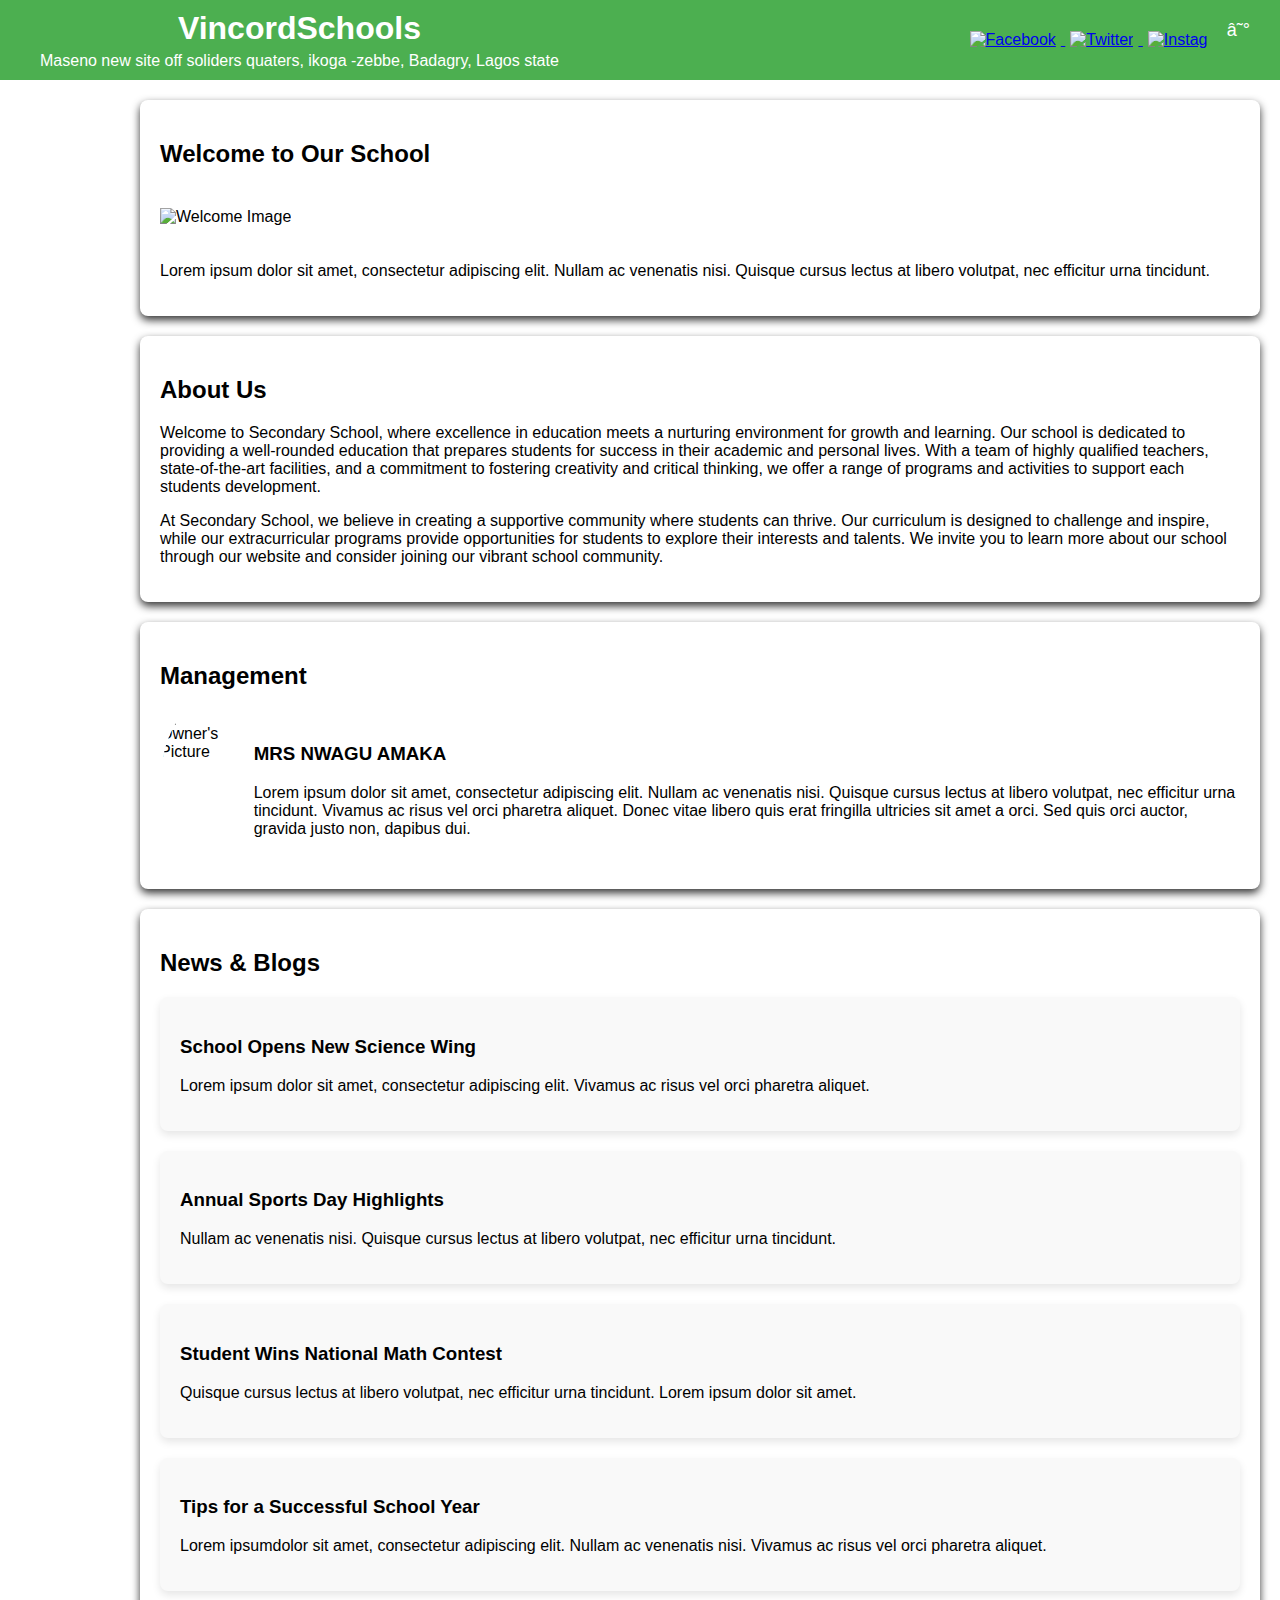
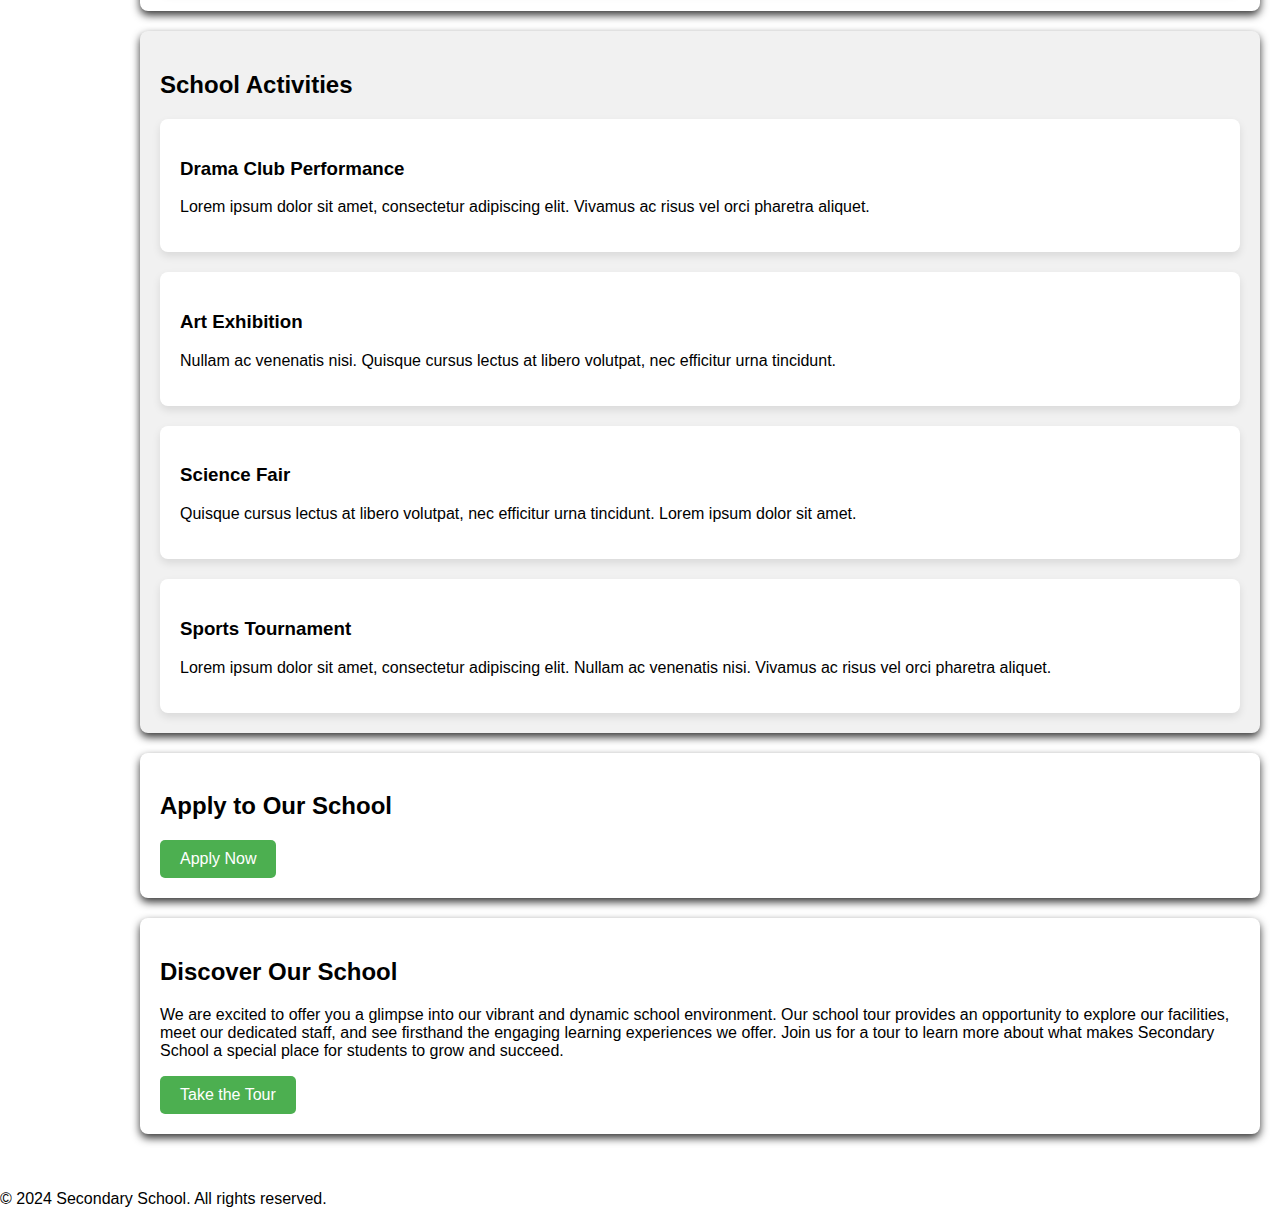
==== index.html @ 15157e75 "Add files via upload" ====
<!DOCTYPE html>
<html lang="en">
<head>
    <meta charset="UTF-9">
    <meta name="viewport" content="width=device-width, initial-scale=1.0">
    <title>vincordSchools</title>
    <link rel="stylesheet" href="index.css">
</head>
<body>
    <header>
        <div class="header-content">
            <div class="school-info">
                <h1>VincordSchools</h1>
                <p>Maseno new site off soliders quaters, ikoga -zebbe, Badagry, Lagos state</p>
            </div>
            <div class="social-handles">
                <a href="https://facebook.com/school" target="_blank">
                    <img src="facebook icon.png" alt="Facebook">
               </a>
                <a href="https://twitter icon.com/school" target="_blank">
                    <img src="twitter icon.png" alt="Twitter">
                </a>
                <a href="https://instagram.com/school" target="_blank">
                    <img src="instagram icon.png" alt="Instagram">
                </a>
            </div>
        </div>
        <button class="menu-toggle" onclick="toggleMenu()">☰</button>
    </header>

    <nav class="side-menu" id="sideMenu">
        <ul>
            <li><a href="#welcome">Welcome</a></li>
            <li><a href="#management">Management</a></li>
            <li><a href="#news-blogs">News & Blogs</a></li>
            <li><a href="#school-activities">School Activities</a></li>
            <li><a href="tour.html">School Tour</a></li>
            <li><a href="application.html">Application</a></li>
    </nav>
    <main id="mainContent">
        <section id="welcome">
            <h2>Welcome to Our School</h2>
            <img src="welcome.jpg" alt="Welcome Image" class="welcome-image">
            <p>Lorem ipsum dolor sit amet, consectetur adipiscing elit. Nullam ac venenatis nisi. Quisque cursus lectus at libero volutpat, nec efficitur urna tincidunt.</p>
        </section>

        <section id="about">
            <h2>About Us</h2>
            <p>Welcome to Secondary School, where excellence in education meets a nurturing environment for growth and learning. Our school is dedicated to providing a well-rounded education that prepares students for success in their academic and personal lives. With a team of highly qualified teachers, state-of-the-art facilities, and a commitment to fostering creativity and critical thinking, we offer a range of programs and activities to support each students development.</p>
            <p>At Secondary School, we believe in creating a supportive community where students can thrive. Our curriculum is designed to challenge and inspire, while our extracurricular programs provide opportunities for students to explore their interests and talents. We invite you to learn more about our school through our website and consider joining our vibrant school community.</p>
        </section>

        <section id="management">
            <h2>Management</h2>
            <div class="owner-info">
                <img src="founder.jpg" alt="Owner's Picture" class="owner-image">
                <div class="owner-details">
                    <h3>MRS NWAGU AMAKA</h3>
                    <p>Lorem ipsum dolor sit amet, consectetur adipiscing elit. Nullam ac venenatis nisi. Quisque cursus lectus at libero volutpat, nec efficitur urna tincidunt. Vivamus ac risus vel orci pharetra aliquet. Donec vitae libero quis erat fringilla ultricies sit amet a orci. Sed quis orci auctor, gravida justo non, dapibus dui.</p>
                </div>
            </div>
        </section>

        <section id="news-blogs">
            <h2>News & Blogs</h2>
            <div class="news-blogs-content">
                <article>
                    <h3>School Opens New Science Wing</h3>
                    <p>Lorem ipsum dolor sit amet, consectetur adipiscing elit. Vivamus ac risus vel orci pharetra aliquet.</p>
                </article>
                <article>
                    <h3>Annual Sports Day Highlights</h3>
                    <p>Nullam ac venenatis nisi. Quisque cursus lectus at libero volutpat, nec efficitur urna tincidunt.</p>
                </article>
                <article>
                    <h3>Student Wins National Math Contest</h3>
                    <p>Quisque cursus lectus at libero volutpat, nec efficitur urna tincidunt. Lorem ipsum dolor sit amet.</p>
                </article>
                <article>
                    <h3>Tips for a Successful School Year</h3>
                    <p>Lorem ipsumdolor sit amet, consectetur adipiscing elit. Nullam ac venenatis nisi. Vivamus ac risus vel orci pharetra aliquet.</p>
                </article>
            </div>
        </section>

        <section id="school-activities" class="colored-section">
            <h2>School Activities</h2>
            <div class="activities-content">
                <article>
                    <h3>Drama Club Performance</h3>
                    <p>Lorem ipsum dolor sit amet, consectetur adipiscing elit. Vivamus ac risus vel orci pharetra aliquet.</p>
                </article>
                <article>
                    <h3>Art Exhibition</h3>
                    <p>Nullam ac venenatis nisi. Quisque cursus lectus at libero volutpat, nec efficitur urna tincidunt.</p>
                </article>
                <article>
                    <h3>Science Fair</h3>
                    <p>Quisque cursus lectus at libero volutpat, nec efficitur urna tincidunt. Lorem ipsum dolor sit amet.</p>
                </article>
                <article>
                    <h3>Sports Tournament</h3>
                    <p>Lorem ipsum dolor sit amet, consectetur adipiscing elit. Nullam ac venenatis nisi. Vivamus ac risus vel orci pharetra aliquet.</p>
                </article>
            </div>
        </section>

        <section id="apply">
            <h2>Apply to Our School</h2>
            <a href="application.html" class="apply-button">Apply Now</a>
        </section>

        <section id="tour-info">
            <h2>Discover Our School</h2>
            <p>We are excited to offer you a glimpse into our vibrant and dynamic school environment. Our school tour provides an opportunity to explore our facilities, meet our dedicated staff, and see firsthand the engaging learning experiences we offer. Join us for a tour to learn more about what makes Secondary School a special place for students to grow and succeed.</p>
            <a href="tour.html" class="tour-button">Take the Tour</a>
        </section>
    </main>
    
    <footer>
        <p>&copy; 2024 Secondary School. All rights reserved.</p>
    </footer>

    <script>
        function toggleMenu() {
            const sideMenu = document.getElementById('sideMenu');
            const mainContent = document.getElementById('mainContent');
            sideMenu.classList.toggle('show');
            mainContent.classList.toggle('slide');
        }

        document.addEventListener('DOMContentLoaded', () => {
            const menuLinks = document.querySelectorAll('.side-menu a');
            menuLinks.forEach(link => {
                link.addEventListener('click', () => {
                    toggleMenu();
                });
            });
        });
    </script>
</body>
</html>
---- index.css ----
/* Styles for index.html */

/* Common styles */
body {
    font-family: Arial, sans-serif;
    margin: 0;
    padding: 0;
}

header {
    background-color: #4CAF50;
    color: white;
    padding: 10px 0;
    text-align: center;
    position: relative;
}

.header-content {
    display: flex;
    justify-content: space-between;
    align-items: center;
    max-width: 1200px;
    margin: 0 auto;
    padding: 0 20px;
}

.school-info h1 {
    margin: 0;
}

.school-info p {
    margin: 5px 0 0;
}

.social-handles a img {
    width: 24px;
    height: 24px;
    margin: 0 5px;
}

.menu-toggle {
    background-color: #4CAF50;
    color: white;
    border: none;
    padding: 10px 20px;
    font-size: 18px;
    cursor: pointer;
    position: absolute;
    top: 10px;
    right: 10px;
    display: slide;
}

nav.side-menu {
    width: 160px;
    position: fixed;
    top: 0;
    left: -500px;
    height: 100%;
    background-color: #333;
    padding-top: 20px;
    transition: left 0.3s ease;
}

nav.side-menu ul {
    list-style-type: none;
    padding: 0;
}

nav.side-menu ul li {
    padding: 8px;
    text-align: side;
}

nav.side-menu ul li a {
    color: white;
    text-decoration: none;
    display: block;
}

nav.side-menu ul li a:hover {
    background-color: #575757;
}

nav.side-menu.show {
    left: 0;
}

main {
    margin-left: 120px;
    padding: 20px;
    transition: margin-left 0.3s ease;
}

main.slide {
    margin-left: 20px;
}

main section {
    margin-bottom: 20px;
    padding: 20px;
    background: #fff;
    border-radius: 8px;
    box-shadow: 0 4px 8px rgba(0, 0, 0, 0.8);
}

.welcome-image {
    width: 100%;
    height: auto;
    margin: 20px 0;
}

#management .owner-info {
    display: flex;
    align-items: center;
}

.owner-image {
    width: 160px;
    height: 160px;
    border-radius: 50%;
    margin-right: 20px;
}

.news-blogs-content {
    display: flex;
    flex-wrap: wrap;
    gap: 20px;
}

.news-blogs-content article {
    background: #f9f9f9;
    padding: 20px;
    border-radius: 8px;
    box-shadow: 0 4px 8px rgba(0, 0, 0, 0.1);
    flex: 1 1 calc(50% - 40px);
}

.colored-section {
    background: #f1f1f1;
}

.activities-content {
    display: flex;
    flex-wrap: wrap;
    gap: 20px;
}

.activities-content article {
    background: #fff;
    padding: 20px;
    border-radius: 8px;
    box-shadow: 0 4px 8px rgba(0, 0, 0, 0.1);
    flex: 1 1 calc(50% - 40px);
}

.apply-button, .tour-button {
    display: inline-block;
    padding: 10px 20px;
    background-color: #4CAF50;
    color: white;
    text-decoration: none;
    border-radius: 5px;
    transition: background-color 0.3s;
}

.apply-button:hover, .tour-button:hover {
    background-color: #45a049;
}

/* Media queries for responsiveness */
@media (max-width: 768px) {
    .menu-toggle {
        display: block;
    }

    nav.side-menu {
        width: 100%;
        height: auto;
        position: relative;
    }

    nav.side-menu.hidden {
        display: none;
    }

    main {
        margin-left: 0;
    }

    .header-content {
        flex-direction: column;
        align-items: center;
    }

    .social-handles {
        margin-top: 10px;
    }
}
/*
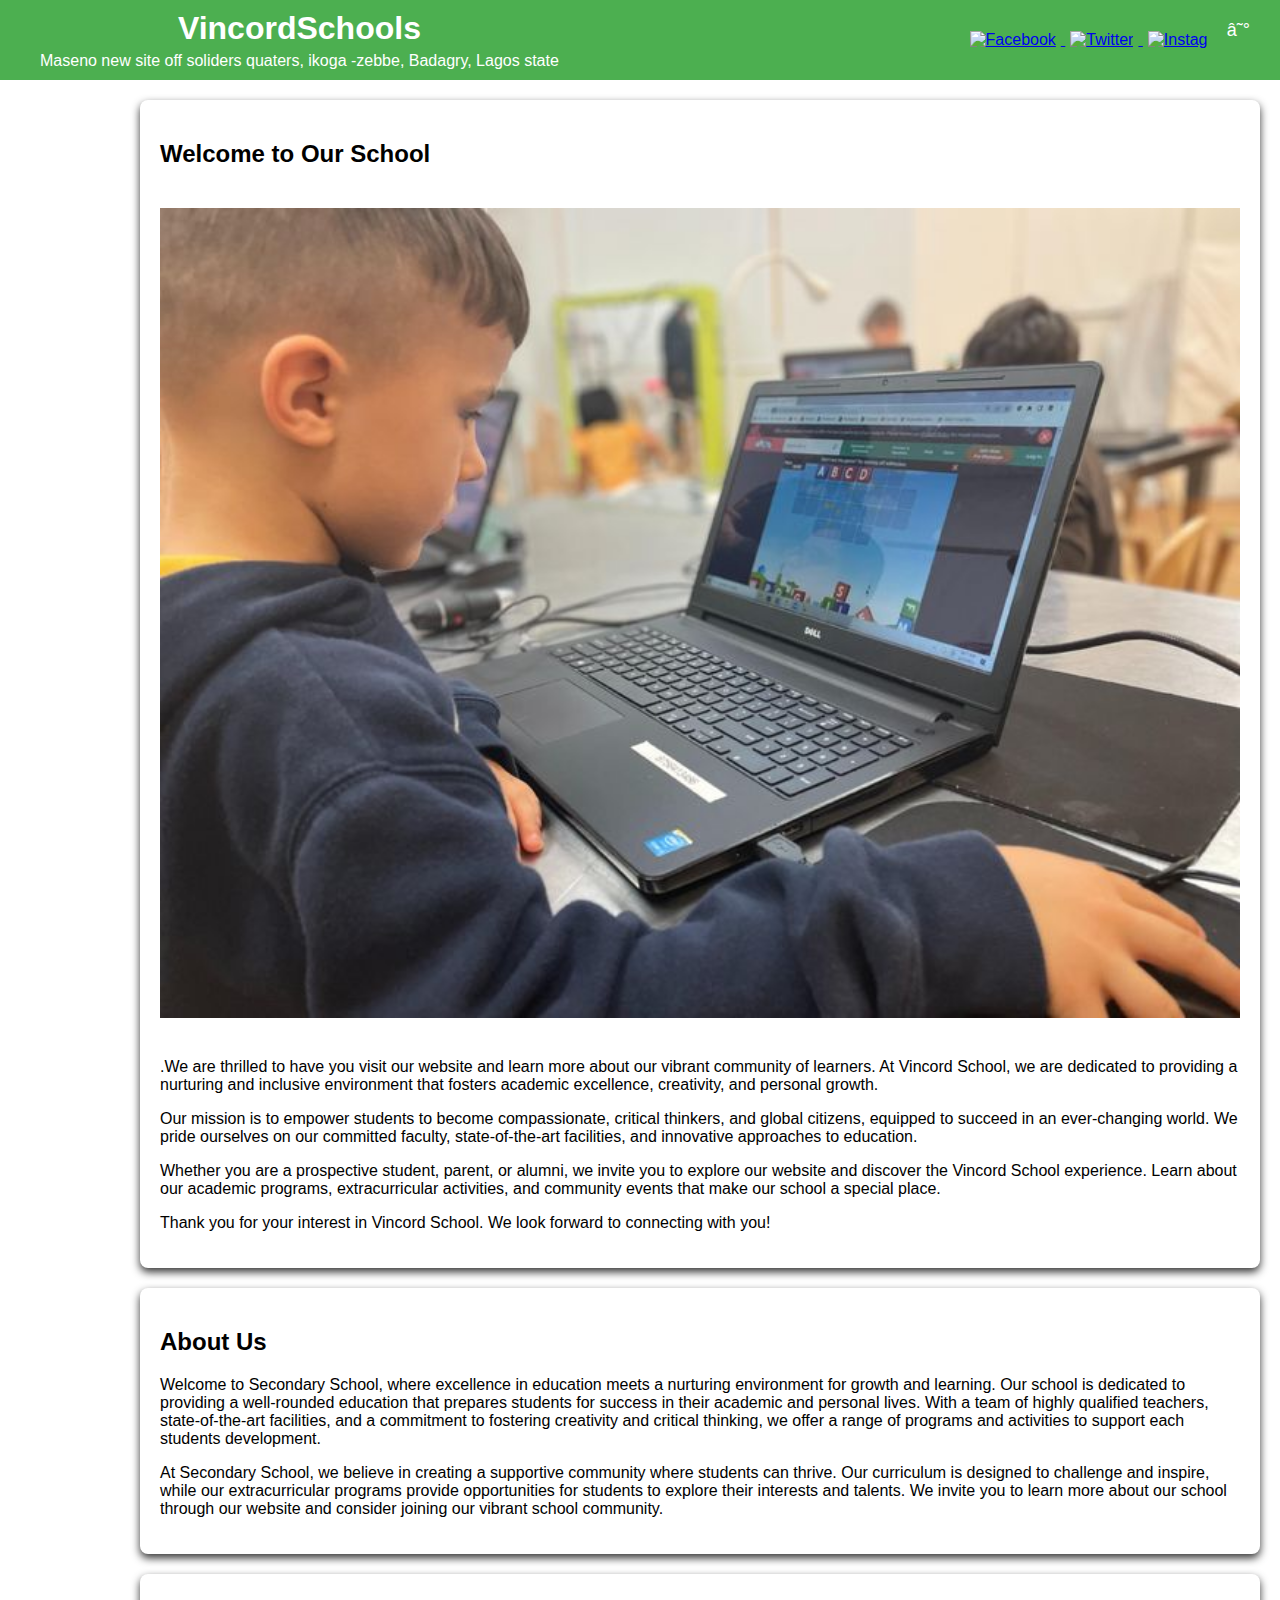
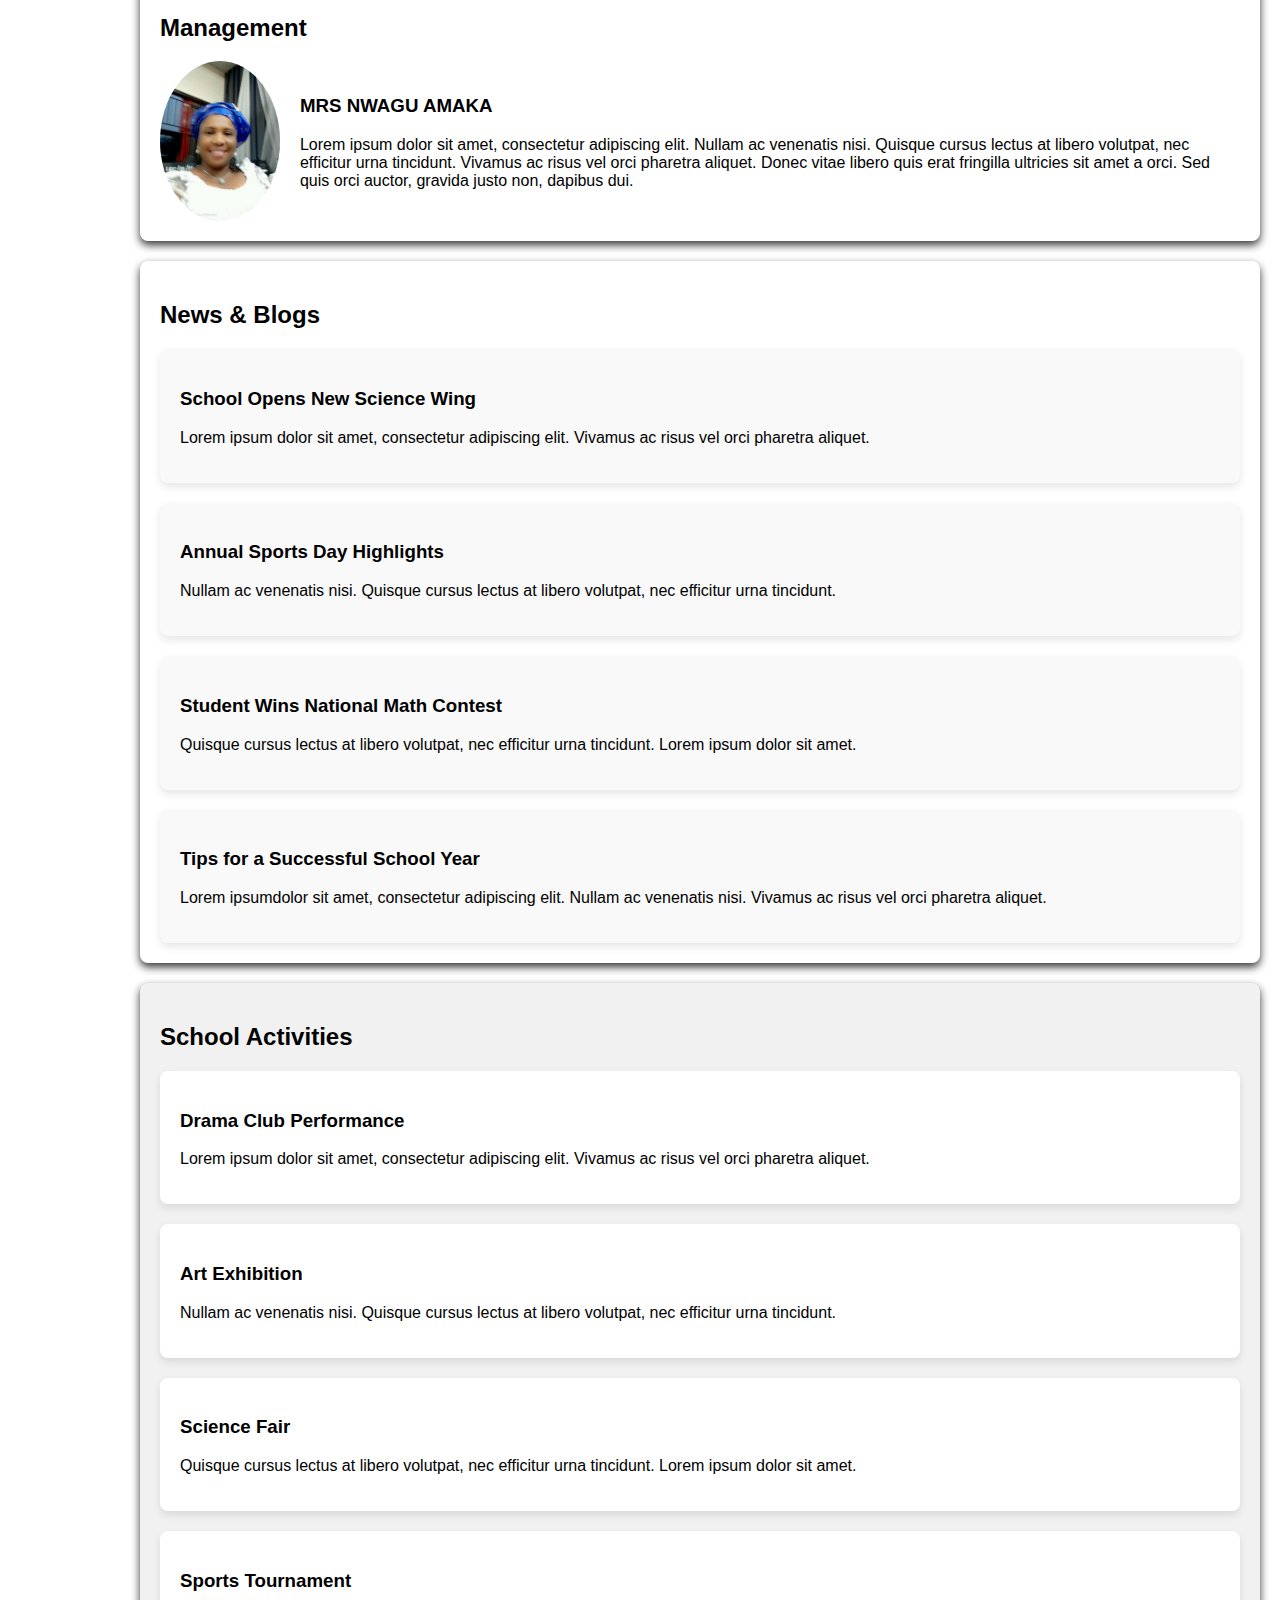
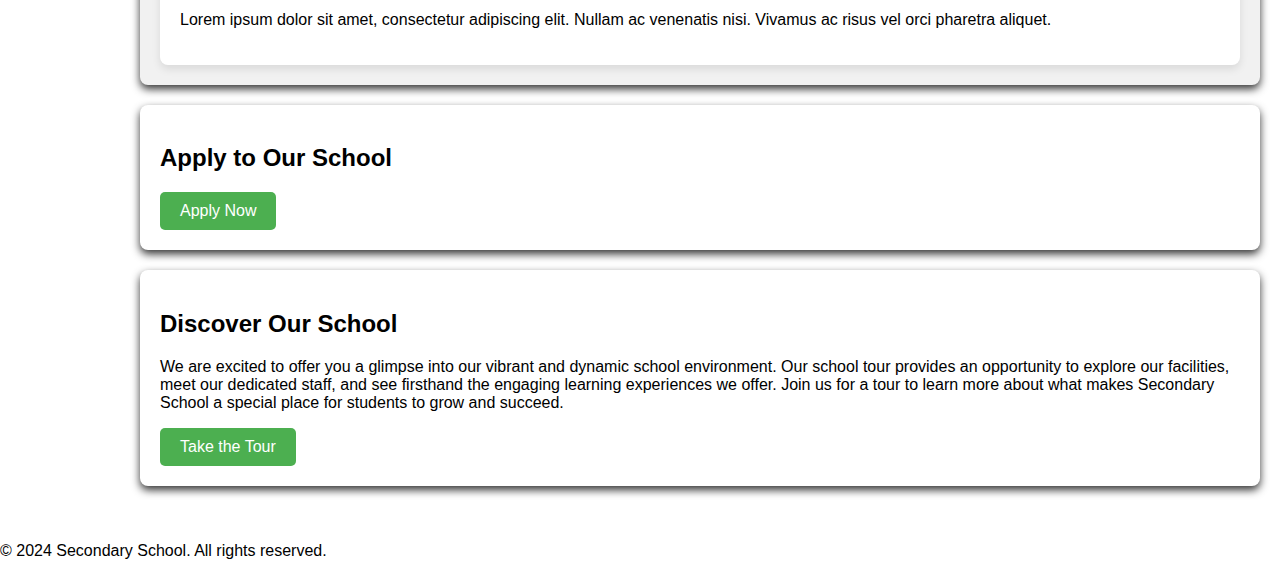
==== commit 693a5251: "Update index.html" ====
--- a/index.html
+++ b/index.html
@@ -41,9 +41,16 @@
         <section id="welcome">
             <h2>Welcome to Our School</h2>
             <img src="welcome.jpg" alt="Welcome Image" class="welcome-image">
-            <p>Lorem ipsum dolor sit amet, consectetur adipiscing elit. Nullam ac venenatis nisi. Quisque cursus lectus at libero volutpat, nec efficitur urna tincidunt.</p>
+            <p> .We are thrilled to have you visit our website and learn more about our vibrant community of learners. At Vincord School, we are dedicated to providing a nurturing and inclusive environment that fosters academic excellence, creativity, and personal growth.</p>
+
+          <p>Our mission is to empower students to become compassionate, critical thinkers, and global citizens, equipped to succeed in an ever-changing world. We pride ourselves on our committed faculty, state-of-the-art facilities, and innovative approaches to education.</p>
+
+          <p>Whether you are a prospective student, parent, or alumni, we invite you to explore our website and discover the Vincord School experience. Learn about our academic programs, extracurricular activities, and community events that make our school a special place.</p>
+
+          <p>Thank you for your interest in Vincord School. We look forward to connecting with you!</p>
         </section>
-
+        
+    
         <section id="about">
             <h2>About Us</h2>
             <p>Welcome to Secondary School, where excellence in education meets a nurturing environment for growth and learning. Our school is dedicated to providing a well-rounded education that prepares students for success in their academic and personal lives. With a team of highly qualified teachers, state-of-the-art facilities, and a commitment to fostering creativity and critical thinking, we offer a range of programs and activities to support each students development.</p>
@@ -139,4 +146,4 @@
         });
     </script>
 </body>
-</html>+</html>
